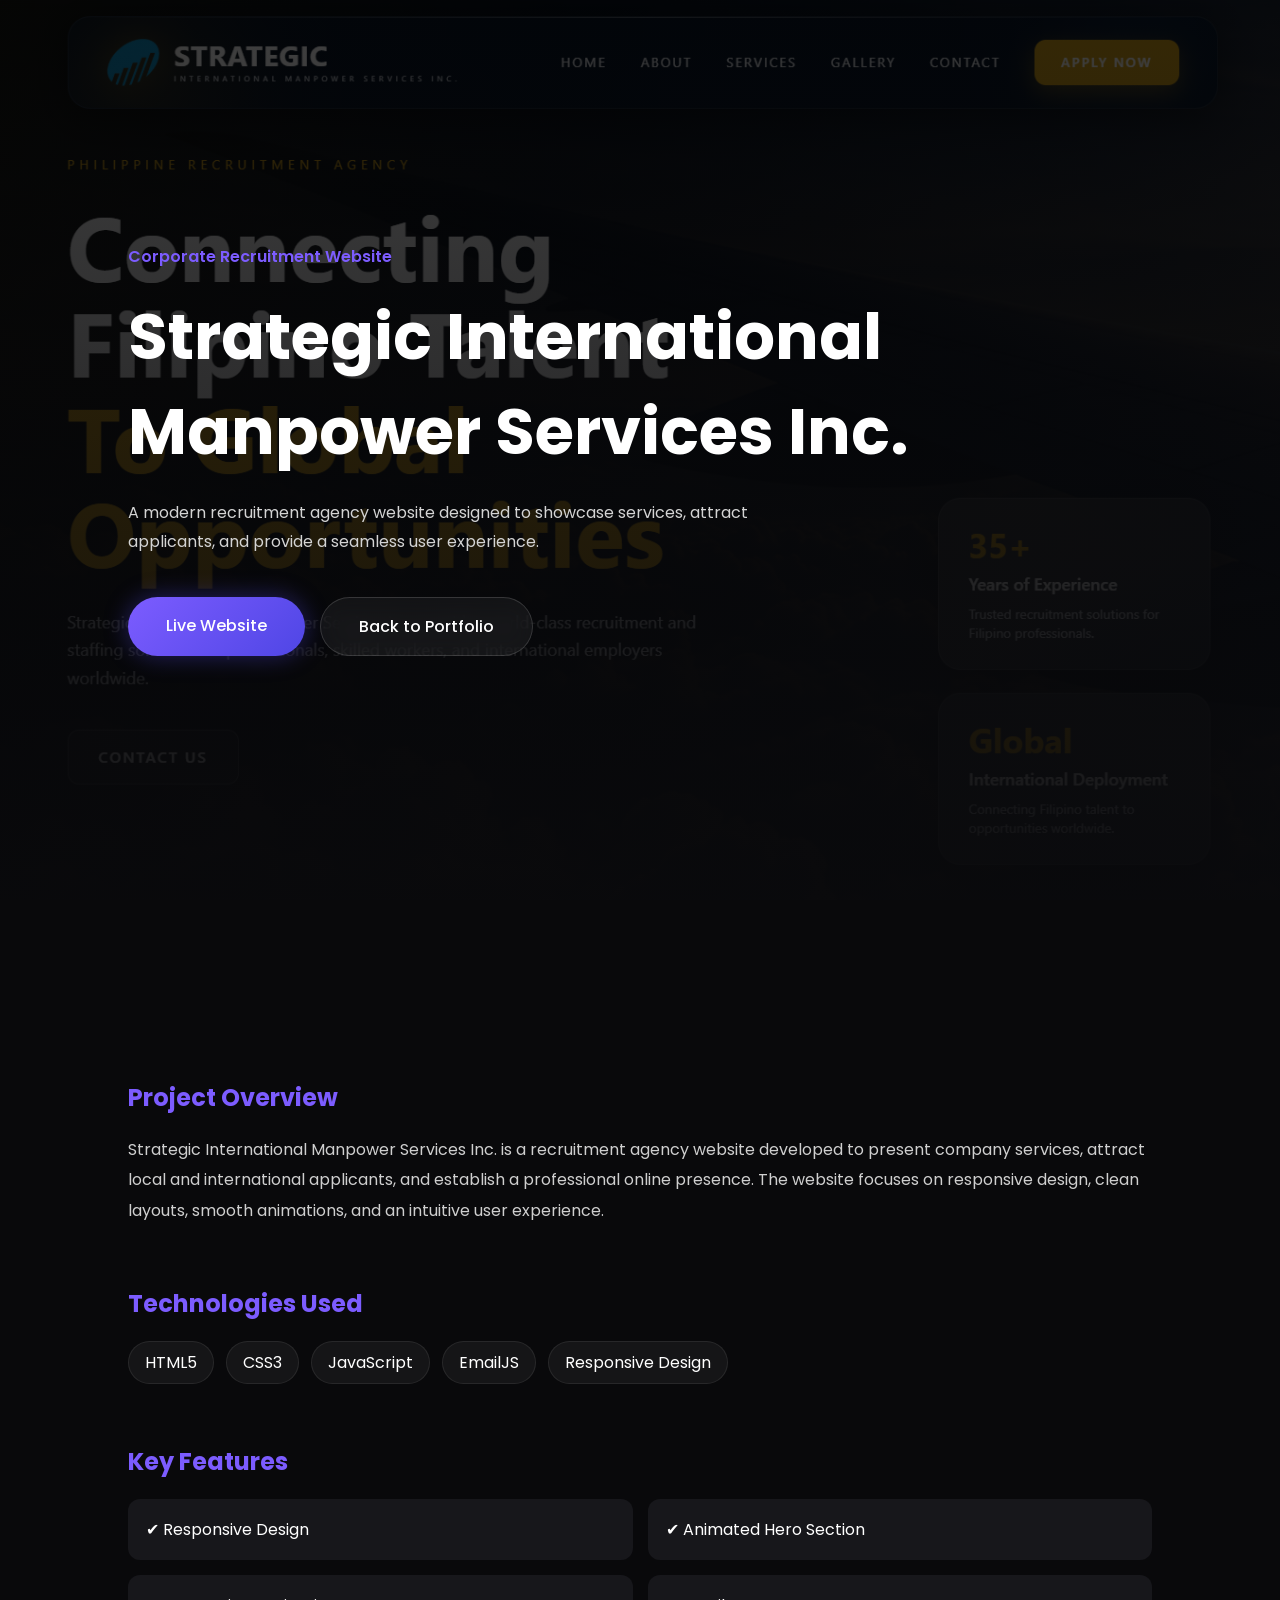
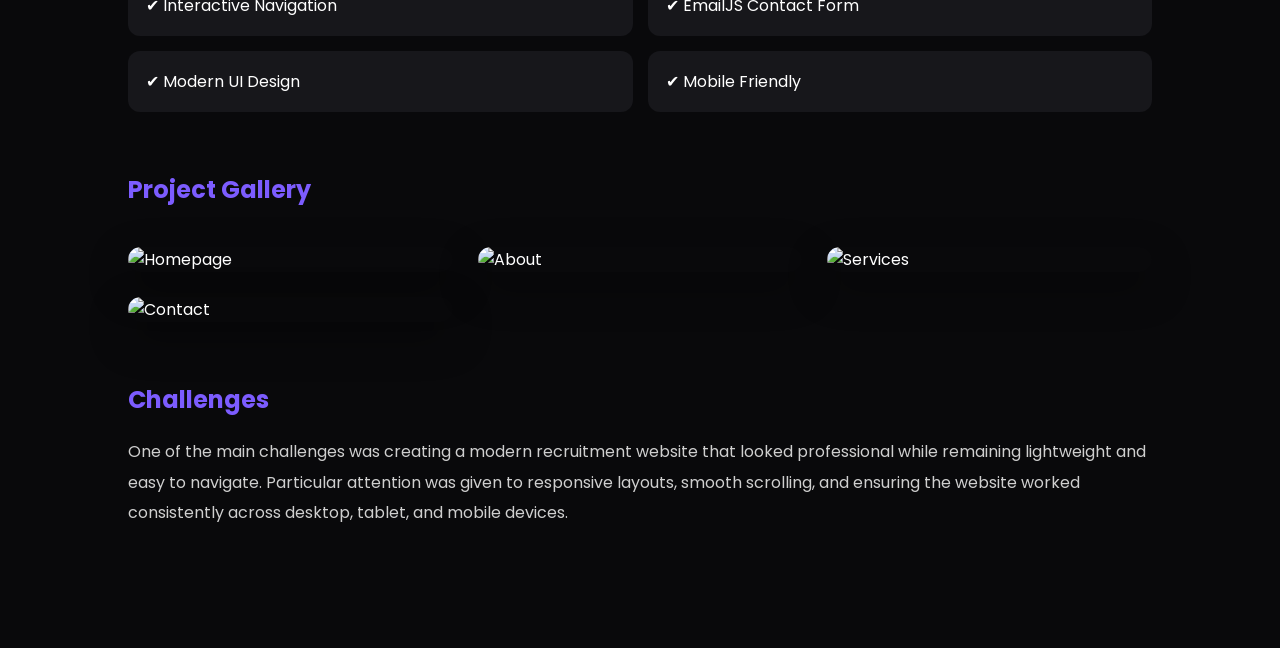
==== project-strategic.html @ c004525e "Updated project section" ====
<!DOCTYPE html>
<html lang="en">

<head>

    <meta charset="UTF-8">
    <meta name="viewport" content="width=device-width, initial-scale=1.0">

    <title>Strategic International Manpower | Charles Winluv Garcia</title>

    <link rel="stylesheet" href="css/style.css">

    <link rel="preconnect" href="https://fonts.googleapis.com">

    <link rel="preconnect" href="https://fonts.gstatic.com" crossorigin>

    <link href="https://fonts.googleapis.com/css2?family=Poppins:wght@300;400;500;600;700;800&display=swap" rel="stylesheet">

</head>

<body>

<section class="project-hero">

    <img src="assets/images/project1.png" alt="Strategic Website">

    <div class="overlay">

        <span class="project-tag">
            Corporate Recruitment Website
        </span>

        <h1>
            Strategic International Manpower Services Inc.
        </h1>

        <p>
            A modern recruitment agency website designed to showcase services,
            attract applicants, and provide a seamless user experience.
        </p>

        <div class="project-buttons">

            <a href="https://strategicinc.vercel.app/"
               target="_blank"
               class="btn primary">
                Live Website
            </a>

            <a href="index.html#projects"
               class="btn secondary">
                Back to Portfolio
            </a>

        </div>

    </div>

</section>

<section class="project-details">

    <div class="container">

        <h2>Project Overview</h2>

        <p>

            Strategic International Manpower Services Inc. is a recruitment
            agency website developed to present company services,
            attract local and international applicants,
            and establish a professional online presence.

            The website focuses on responsive design,
            clean layouts,
            smooth animations,
            and an intuitive user experience.

        </p>

        <h2>Technologies Used</h2>

        <div class="tech-stack">

            <span>HTML5</span>

            <span>CSS3</span>

            <span>JavaScript</span>

            <span>EmailJS</span>

            <span>Responsive Design</span>

        </div>

        <h2>Key Features</h2>

        <ul class="feature-list">

            <li>✔ Responsive Design</li>

            <li>✔ Animated Hero Section</li>

            <li>✔ Interactive Navigation</li>

            <li>✔ EmailJS Contact Form</li>

            <li>✔ Modern UI Design</li>

            <li>✔ Mobile Friendly</li>

        </ul>

        <!-- ================= PROJECT GALLERY ================= -->

<h2>Project Gallery</h2>

<div class="gallery">

    <img src="assets/images/projects/strategic/homepage.png" alt="Homepage">

    <img src="assets/images/projects/strategic/about.png" alt="About">

    <img src="assets/images/projects/strategic/services.png" alt="Services">

    <img src="assets/images/projects/strategic/contact.png" alt="Contact">

</div>

        <h2>Challenges</h2>

        <p>

            One of the main challenges was creating a modern recruitment
            website that looked professional while remaining lightweight
            and easy to navigate.

            Particular attention was given to responsive layouts,
            smooth scrolling,
            and ensuring the website worked consistently across
            desktop, tablet, and mobile devices.

        </p>

    </div>

</section>

</body>

</html>
---- css/style.css ----
html{
    scroll-behavior:smooth;
}

*{
    margin:0;
    padding:0;
    box-sizing:border-box;
}

body{
    font-family:"Poppins",sans-serif;
    background:#09090B;
    color:#fff;
    overflow-x:hidden;
}

.navbar{
    position:fixed;
    top:0;
    left:0;
    width:100%;

    display:flex;
    justify-content:space-between;
    align-items:center;

    padding:25px 10%;

    background:rgba(9,9,11,.35);
    backdrop-filter:blur(18px);

    transition:
        padding .35s ease,
        background .35s ease,
        box-shadow .35s ease;

    z-index:1000;
}

.navbar.scrolled{

    padding:18px 10%;

    background:rgba(9,9,11,.75);

    box-shadow:0 10px 30px rgba(0,0,0,.35);

}

nav a.active{

    color:#7c5cff;

}

nav a.active::after{

    width:100%;

}

.logo{

    font-size:28px;

    font-weight:700;

    cursor:pointer;

    transition:.35s;

}

.logo:hover{

    color:#7c5cff;

    transform:scale(1.08);

    text-shadow:0 0 20px rgba(124,92,255,.7);

}

nav{

    display:flex;

    gap:40px;

}

nav a{
    color:#fff;
    text-decoration:none;
    position:relative;
    transition:.3s;
    font-weight:500;
}

nav a::after{
    content:"";
    position:absolute;
    left:0;
    bottom:-6px;
    width:0;
    height:2px;
    background:#7c5cff;
    transition:.3s;
}

nav a:hover{
    color:#7c5cff;
}

nav a:hover::after{
    width:100%;
}

.hero{
    min-height:100vh;
    display:flex;
    align-items:center;
    justify-content:space-between;
    gap:80px;
    padding:120px 10%;
}

.hero-left{
    flex:1;
}

.hero-right{
    flex:1;
    display:flex;
    justify-content:center;
    align-items:center;
}

.hero-image{
    display:flex;
    justify-content:center;
    align-items:center;
}

.hero-image img{
    width:100%;
    max-width:500px;
    height:auto;

    transition:
        transform .5s ease,
        opacity .5s ease,
        filter .5s ease;

    filter:
        drop-shadow(0 15px 40px rgba(0,0,0,.45))
        drop-shadow(0 0 30px rgba(124,92,255,.25));
}

.hero-image img:hover{

    transform:
        translateY(-8px)
        scale(1.03);

    opacity:.92;

    filter:
        brightness(1.08)
        drop-shadow(0 25px 60px rgba(124,92,255,.45));

}

.description{

    max-width:620px;

    margin-top:25px;

    color:#A1A1AA;

    line-height:1.9;

    font-size:18px;

}

.buttons{

    margin-top:45px;

    display:flex;

    gap:20px;

}

.btn{
    padding:16px 38px;
    border-radius:999px;
    text-decoration:none;
    font-weight:500;
    transition:.35s;
}

.primary{
    background:linear-gradient(135deg,#7c5cff,#4F46E5);
    color:#fff;
    box-shadow:0 0 25px rgba(79,70,229,.4);
}

.primary:hover{
    transform:translateY(-6px);
    box-shadow:0 15px 40px rgba(79,70,229,.45);
}

.secondary{
    border:1px solid rgba(255,255,255,.15);
    background:rgba(255,255,255,.05);
    backdrop-filter:blur(12px);
    color:#fff;
}

.secondary:hover{
    background:#4F46E5;
    border-color:#4F46E5;
}

@keyframes float{

    0%{

        transform:translateY(0px);

    }

    50%{

        transform:translateY(-20px);

    }

    100%{

        transform:translateY(0px);

    }

}

.background{
    position:fixed;
    inset:0;
    overflow:hidden;
    z-index:-1;
}

.blur{
    position:absolute;
    border-radius:50%;
    filter:blur(140px);
    opacity:.35;
}

.blur1{
    width:600px;
    height:600px;
    background:#6d5dfc;
    top:-200px;
    right:-100px;
    animation:move1 18s ease-in-out infinite alternate;
}

.blur2{
    width:450px;
    height:450px;
    background:#00bfff;
    bottom:-150px;
    left:-100px;
    animation:move2 15s ease-in-out infinite alternate;
}

.blur3{
    width:300px;
    height:300px;
    background:#9333ea;
    top:45%;
    left:40%;
    animation:move3 12s ease-in-out infinite alternate;
}

.hello{
    color:#7c5cff;
    font-size:20px;
    margin-bottom:15px;
}

.hero h1{
    font-size:78px;
    line-height:1;
    font-weight:700;
}

.hero h1 span{
    display:block;
}

.hero h2{
    margin-top:25px;
    color:#38bdf8;
    font-size:34px;
    font-weight:600;
}

@keyframes move1{
    from{
        transform:translate(0,0);
    }
    to{
        transform:translate(-120px,120px);
    }
}

@keyframes move2{
    from{
        transform:translate(0,0);
    }
    to{
        transform:translate(150px,-120px);
    }
}

@keyframes move3{
    from{
        transform:translate(0,0);
    }
    to{
        transform:translate(-80px,80px);
    }
}

.status{
    display:inline-flex;
    align-items:center;
    gap:10px;

    padding:10px 18px;

    margin-bottom:25px;

    border-radius:50px;

    background:rgba(255,255,255,.05);

    border:1px solid rgba(255,255,255,.08);

    font-size:14px;

    color:#d4d4d8;
}

.dot{
    width:10px;
    height:10px;

    border-radius:50%;

    background:#22c55e;

    box-shadow:0 0 15px #22c55e;

    animation:pulse 2s infinite;
}

@keyframes pulse{

    0%{
        transform:scale(1);
        opacity:1;
    }

    50%{
        transform:scale(1.4);
        opacity:.5;
    }

    100%{
        transform:scale(1);
        opacity:1;
    }

}

.socials{

    display:flex;

    gap:18px;

    margin-top:40px;

}

.socials a{

    width:52px;

    height:52px;

    display:flex;

    justify-content:center;

    align-items:center;

    border-radius:50%;

    background:rgba(255,255,255,.05);

    border:1px solid rgba(255,255,255,.08);

    color:white;

    text-decoration:none;

    transition:.35s;

    font-size:20px;

}

.socials a:hover{

    background:#7c5cff;

    transform:translateY(-6px);

    box-shadow:0 10px 30px rgba(124,92,255,.45);

}

/* Copy Email Button */

.copy-email{

    width:52px;
    height:52px;

    border:none;
    outline:none;

    cursor:pointer;

    display:flex;
    justify-content:center;
    align-items:center;

    border-radius:50%;

    background:rgba(255,255,255,.05);

    border:1px solid rgba(255,255,255,.08);

    color:#fff;

    font-size:20px;

    transition:.35s;
}

.copy-email:hover{

    background:#7c5cff;

    transform:translateY(-6px);

    box-shadow:0 10px 30px rgba(124,92,255,.45);

}

.copy-message{

    margin-top:18px;

    color:#22c55e;

    font-size:15px;

    opacity:0;

    transition:.3s;

}

.copy-message.show{

    opacity:1;

}

/* ================= ABOUT ================= */

.about{

    padding:120px 10%;

}

.section-title{

    text-align:center;

    margin-bottom:70px;

}

.section-title span{

    color:#7c5cff;

    font-weight:600;

    letter-spacing:2px;

    text-transform:uppercase;

    font-size:14px;

}

.section-title h2{

    font-size:48px;

    margin-top:12px;

}

.about-container{

    display:grid;

    grid-template-columns:1.4fr 1fr;

    gap:70px;

    align-items:center;

}

.about-left h3{

    font-size:34px;

    margin-bottom:25px;

}

.about-left p{

    color:#A1A1AA;

    line-height:1.9;

    margin-bottom:22px;

    font-size:17px;

}

.about-right{

    display:grid;

    gap:20px;

}

.info-card{

    padding:25px;

    border-radius:18px;

    background:rgba(255,255,255,.05);

    border:1px solid rgba(255,255,255,.08);

    backdrop-filter:blur(10px);

    transition:.35s;

}

.info-card:hover{

    transform:translateY(-8px);

    border-color:#7c5cff;

    box-shadow:0 15px 35px rgba(124,92,255,.20);

}

.info-card h4{

    color:#7c5cff;

    margin-bottom:10px;

}

.info-card p{

    color:#d4d4d8;

}

/* ================= SKILLS ================= */

.skills{

    padding:120px 10%;

}

.skills-grid{

    display:grid;

    grid-template-columns:repeat(auto-fit,minmax(300px,1fr));

    gap:30px;

}

.skill-card{

    padding:35px;

    border-radius:20px;

    background:rgba(255,255,255,.05);

    border:1px solid rgba(255,255,255,.08);

    backdrop-filter:blur(12px);

    transition:.35s;

}

.skill-card:hover{

    transform:translateY(-12px);

    border-color:#7c5cff;

    box-shadow:0 15px 40px rgba(124,92,255,.25);

}

.skill-card i{

    font-size:42px;

    color:#7c5cff;

    margin-bottom:20px;

}

.skill-card h3{

    margin-bottom:18px;

    font-size:24px;

}

.skill-card p{

    color:#A1A1AA;

    line-height:1.8;

}

/* ================= PROJECTS ================= */

.projects{

    padding:120px 10%;

}

.projects-container{

    display:flex;
    flex-direction:column;
    gap:80px;

}

.project-card{

    display:grid;
    grid-template-columns:1fr 1fr;
    gap:60px;
    align-items:center;

}

.project-card.reverse{

    direction:rtl;

}

.project-card.reverse .project-content{

    direction:ltr;

}

.project-image{

    overflow:hidden;

    border-radius:20px;

}

.project-image img{

    width:100%;
    display:block;

    transition:.5s;

}

.project-image:hover img{

    transform:scale(1.06);

}

.project-content h3{

    font-size:36px;

    margin:20px 0;

}

.project-content p{

    color:#A1A1AA;

    line-height:1.8;

    margin-bottom:25px;

}

.project-tag{

    color:#7c5cff;

    font-weight:600;

}

.tech-stack{

    display:flex;

    flex-wrap:wrap;

    gap:12px;

    margin-bottom:30px;

}

.tech-stack span{

    padding:8px 16px;

    border-radius:50px;

    background:rgba(255,255,255,.05);

    border:1px solid rgba(255,255,255,.08);

}

.project-buttons{

    display:flex;

    gap:18px;

}

/* ================= CONTACT ================= */

.contact{

    padding:120px 10%;

}

.contact-container{

    display:grid;

    grid-template-columns:1fr 1fr;

    gap:70px;

}

.contact-info h3{

    font-size:34px;

    margin-bottom:25px;

}

.contact-info p{

    color:#A1A1AA;

    line-height:1.9;

}

.contact-item{

    display:flex;

    gap:20px;

    margin-top:35px;

    align-items:center;

}

.contact-item i{

    width:60px;

    height:60px;

    display:flex;

    justify-content:center;

    align-items:center;

    border-radius:50%;

    background:#7c5cff;

    font-size:22px;

}

.contact-form{

    display:flex;

    flex-direction:column;

    gap:20px;

}

.contact-form input,
.contact-form textarea{

    padding:18px;

    border:none;

    outline:none;

    border-radius:15px;

    background:rgba(255,255,255,.05);

    color:#fff;

    border:1px solid rgba(255,255,255,.08);

    font-family:"Poppins",sans-serif;

}

.contact-form textarea{

    resize:none;

}

.contact-form input:focus,
.contact-form textarea:focus{

    border-color:#7c5cff;

}

.project-status{
    position:absolute;
    top:20px;
    right:20px;
    background:#22c55e;
    color:#fff;
    padding:8px 16px;
    border-radius:999px;
    font-size:13px;
    font-weight:600;
    box-shadow:0 10px 25px rgba(34,197,94,.35);
}

.project-image{
    position:relative;
    overflow:hidden;
    border-radius:20px;
}

.project-image img{
    transition:.6s;
}

.project-card:hover .project-image img{
    transform:scale(1.08);
}

.project-info{
    display:flex;
    gap:40px;
    margin:25px 0;
}

.project-info strong{
    display:block;
    color:#7c5cff;
    margin-bottom:6px;
}

.project-info p{
    color:#bcbcbc;
}

.project-buttons{
    display:flex;
    gap:15px;
    flex-wrap:wrap;
}

/* ==========================
   PROJECT DETAILS PAGE
========================== */

.project-hero{

    position:relative;

    height:100vh;

    overflow:hidden;

}

.project-hero img{

    width:100%;

    height:100%;

    object-fit:cover;

}

.overlay{

    position:absolute;

    inset:0;

    background:linear-gradient(
        rgba(0,0,0,.75),
        rgba(9,9,11,.95)
    );

    display:flex;

    flex-direction:column;

    justify-content:center;

    padding:0 10%;

}

.overlay h1{

    font-size:64px;

    margin:20px 0;

}

.overlay p{

    max-width:700px;

    color:#d4d4d4;

    line-height:1.8;

    margin-bottom:40px;

}

.project-details{

    padding:120px 10%;

}

.project-details h2{

    margin-top:60px;

    margin-bottom:20px;

    color:#7c5cff;

}

.project-details p{

    color:#cfcfcf;

    line-height:1.9;

}

.feature-list{

    margin-top:20px;

    display:grid;

    grid-template-columns:repeat(2,1fr);

    gap:15px;

    list-style:none;

}

.feature-list li{

    background:#17171b;

    padding:18px;

    border-radius:12px;

    transition:.3s;

}

.feature-list li:hover{

    transform:translateY(-5px);

    background:#22222a;

}

/* =======================
   PROJECT GALLERY
======================= */

.gallery{

    display:grid;

    grid-template-columns:repeat(auto-fit,minmax(320px,1fr));

    gap:25px;

    margin-top:40px;

}

.gallery img{

    width:100%;

    border-radius:20px;

    cursor:pointer;

    transition:.4s;

    box-shadow:0 15px 40px rgba(0,0,0,.35);

}

.gallery img:hover{

    transform:translateY(-10px) scale(1.03);

}
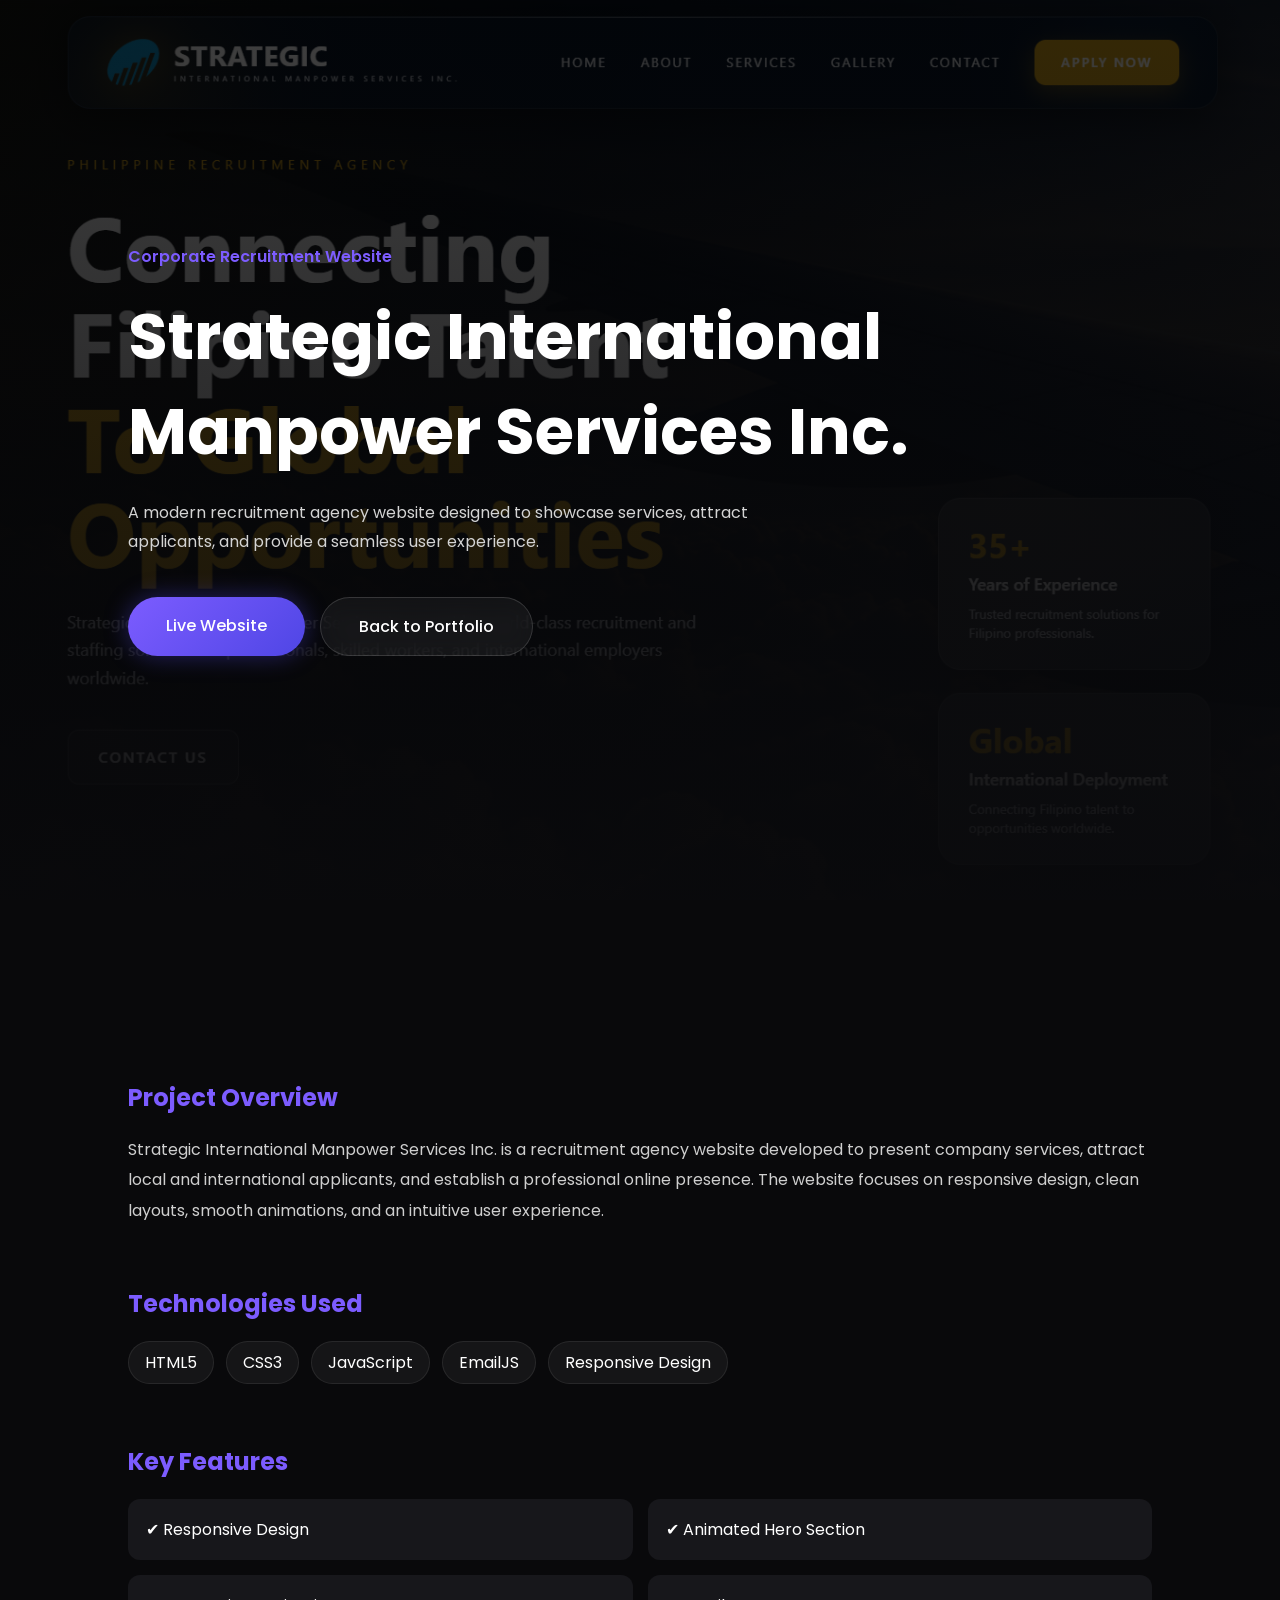
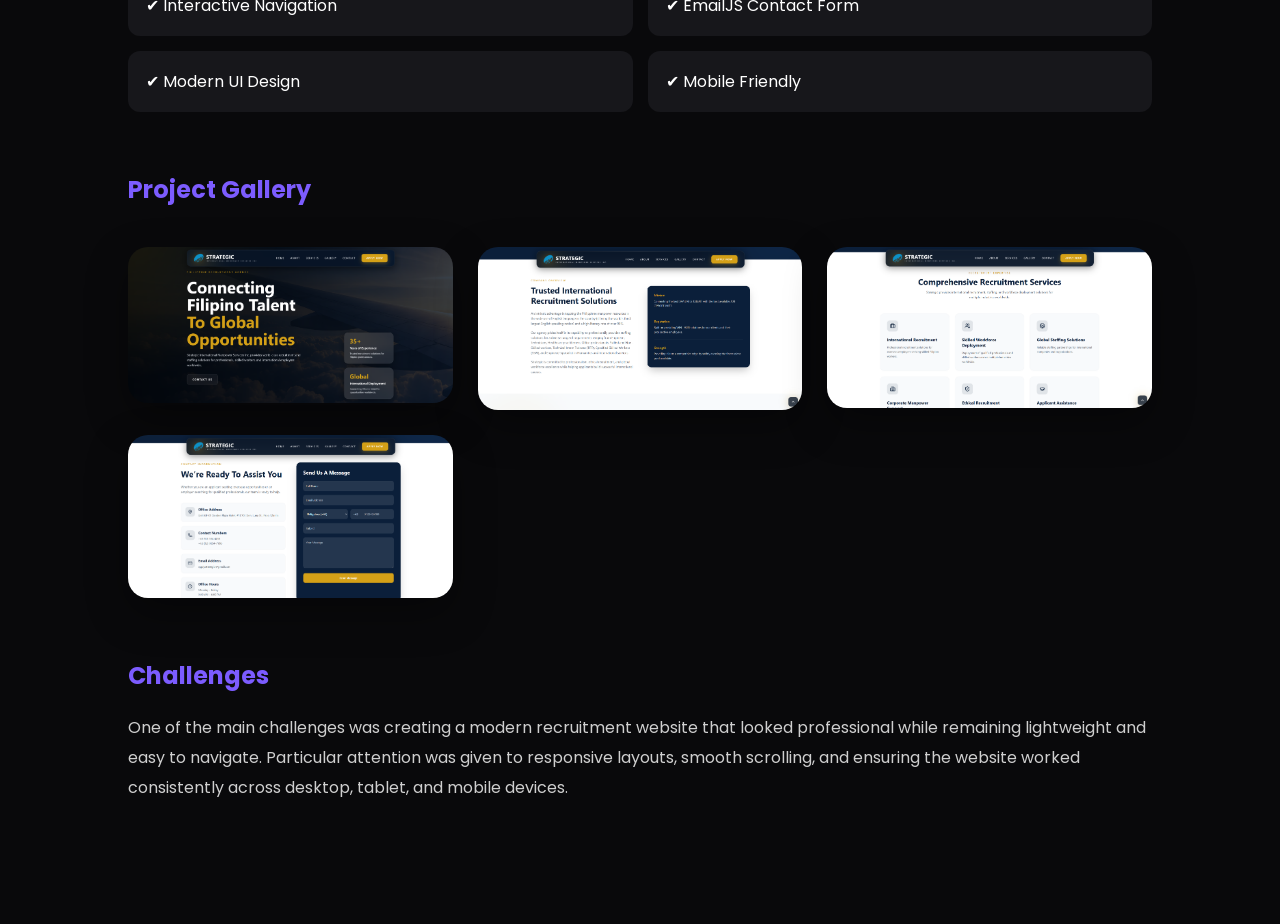
==== commit ef442f73: "Updated projects" ====
--- a/project-strategic.html
+++ b/project-strategic.html
@@ -112,7 +112,7 @@
 
         </ul>
 
-        <!-- ================= PROJECT GALLERY ================= -->
+<!-- ================= PROJECT GALLERY ================= -->
 
 <h2>Project Gallery</h2>
 
--- a/css/style.css
+++ b/css/style.css
@@ -1121,4 +1121,34 @@
 
     transform:translateY(-10px) scale(1.03);
 
+}
+
+/* ==========================
+   LIGHTBOX
+========================== */
+
+.lightbox{
+    position:fixed;
+    inset:0;
+    background:rgba(0,0,0,.9);
+    display:none;
+    justify-content:center;
+    align-items:center;
+    z-index:9999;
+}
+
+.lightbox img{
+    max-width:90%;
+    max-height:90%;
+    border-radius:12px;
+    box-shadow:0 20px 60px rgba(0,0,0,.5);
+}
+
+#close{
+    position:absolute;
+    top:25px;
+    right:40px;
+    color:#fff;
+    font-size:40px;
+    cursor:pointer;
 }
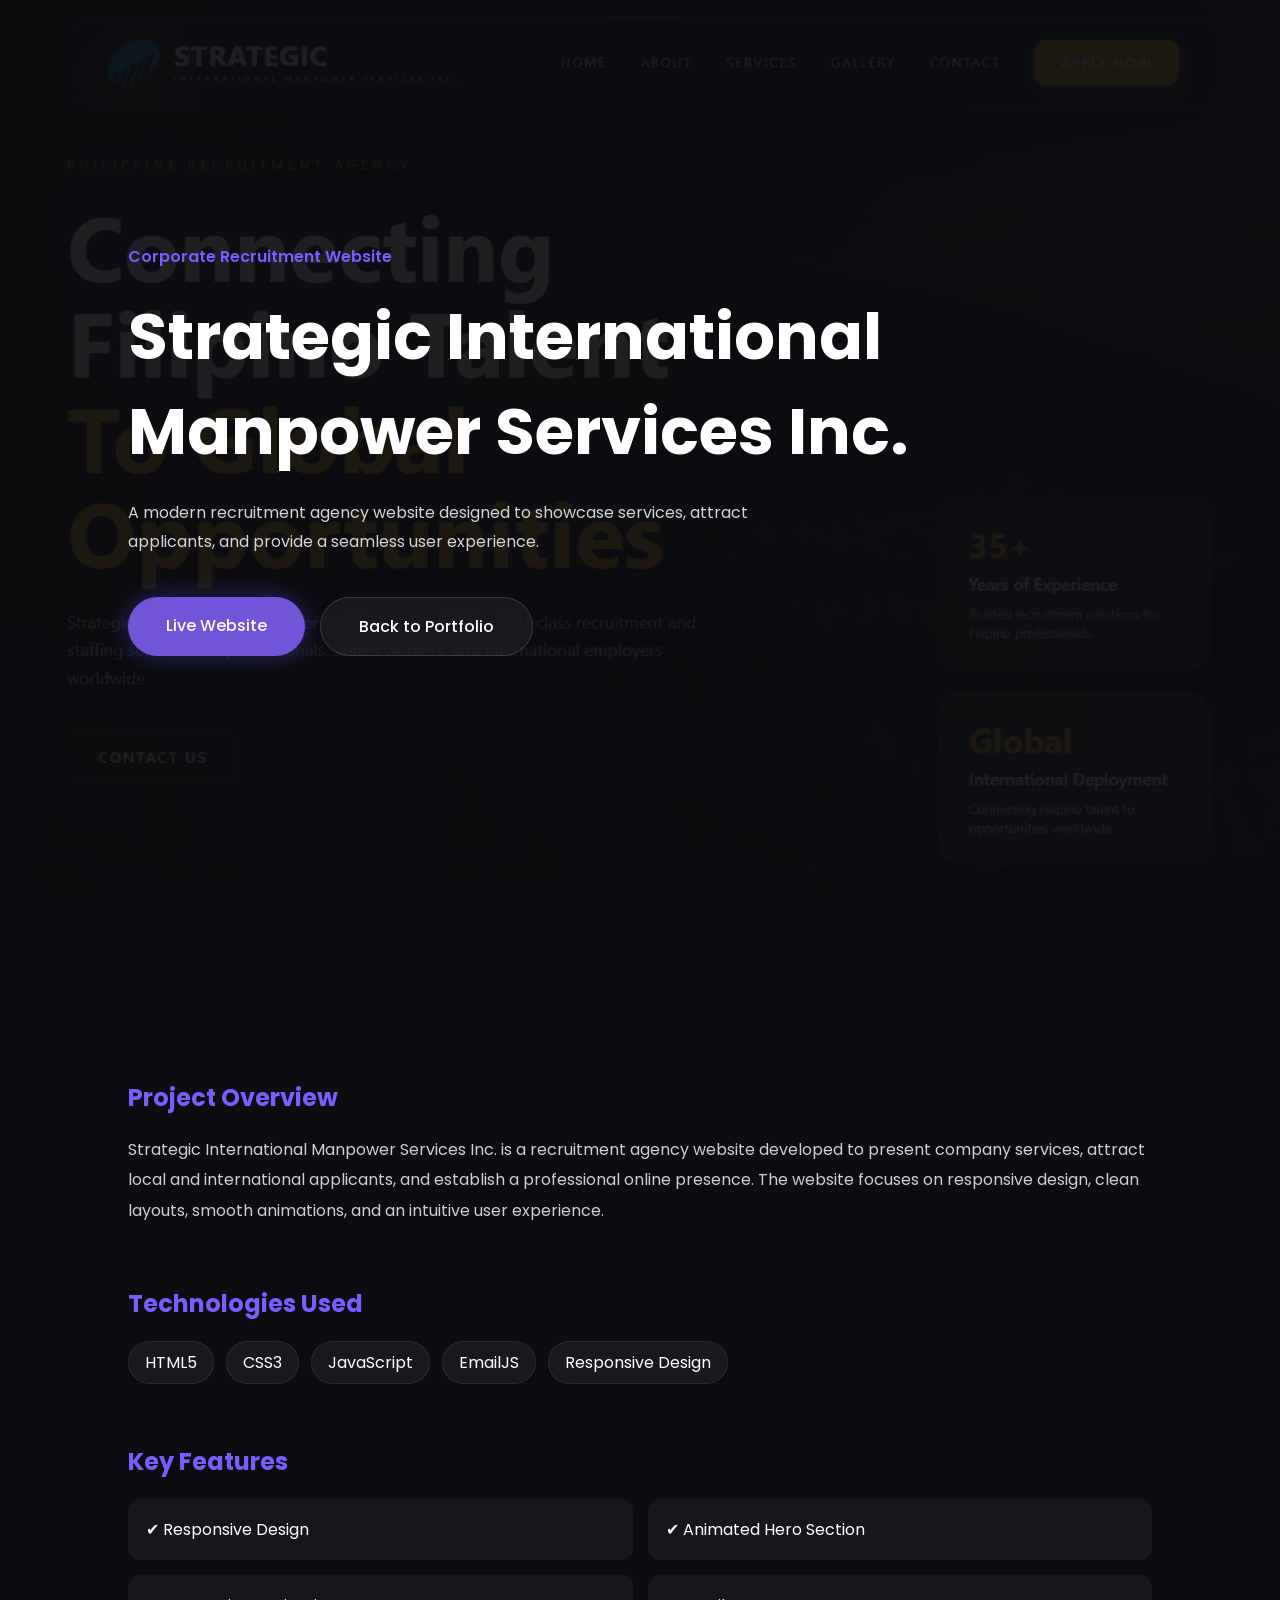
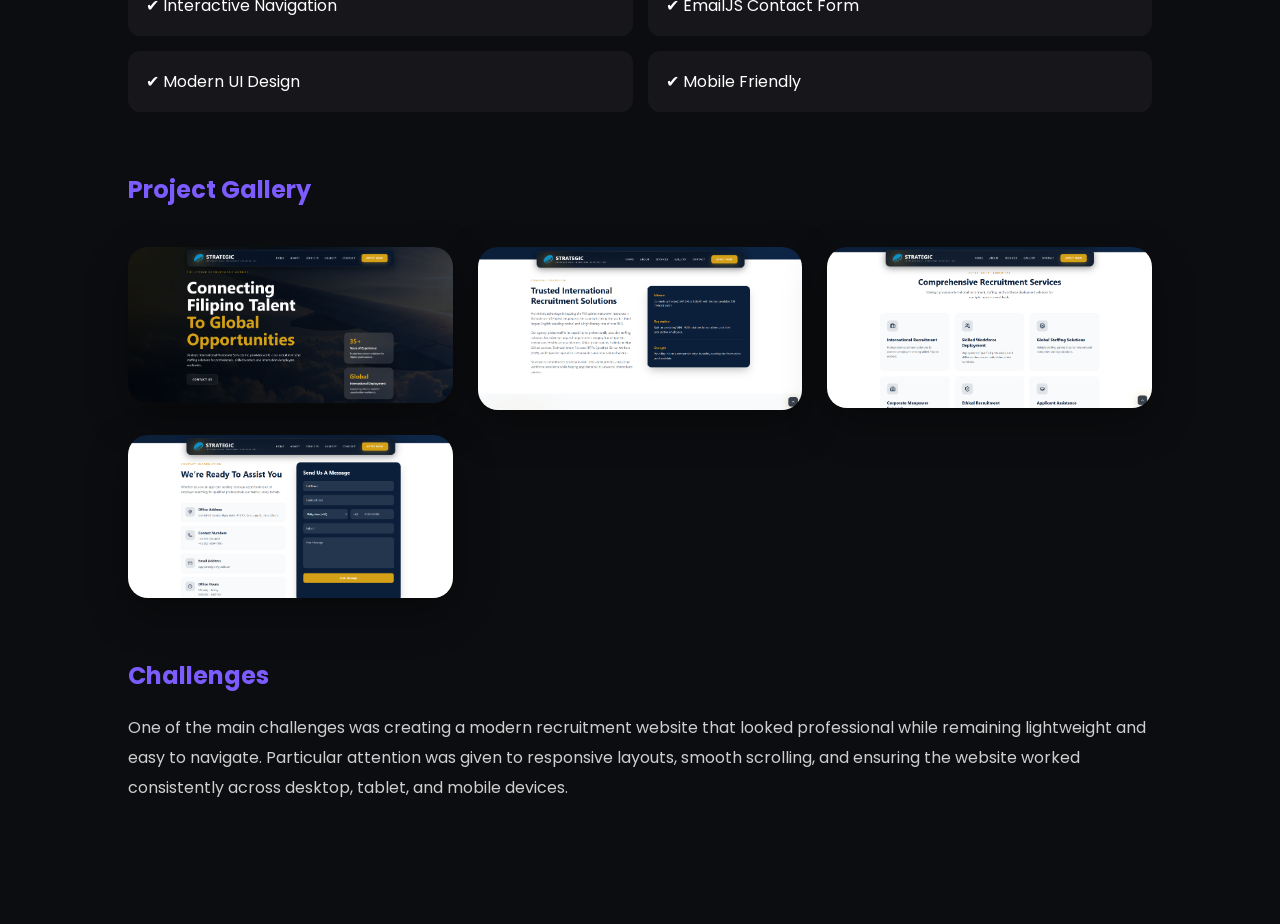
==== commit ab9432ec: "Upgrade portfolio projects and remove gradient backgrounds" ====
--- a/project-strategic.html
+++ b/project-strategic.html
@@ -42,7 +42,7 @@
         <div class="project-buttons">
 
             <a href="https://strategicinc.vercel.app/"
-               target="_blank"
+               target="_blank" rel="noopener noreferrer"
                class="btn primary">
                 Live Website
             </a>
--- a/css/style.css
+++ b/css/style.css
@@ -205,7 +205,7 @@
 }
 
 .primary{
-    background:linear-gradient(135deg,#7c5cff,#4F46E5);
+    background:#17171b;
     color:#fff;
     box-shadow:0 0 25px rgba(79,70,229,.4);
 }
@@ -994,10 +994,7 @@
 
     inset:0;
 
-    background:linear-gradient(
-        rgba(0,0,0,.75),
-        rgba(9,9,11,.95)
-    );
+    background:#17171b;
 
     display:flex;
 
@@ -1151,4 +1148,1223 @@
     color:#fff;
     font-size:40px;
     cursor:pointer;
-}+}
+
+/* ==========================
+   HIRE ME NAV BUTTON
+========================== */
+
+.hire-nav{
+    padding:10px 20px;
+    border-radius:999px;
+    background:#17171b;
+    color:#fff !important;
+    box-shadow:0 0 20px rgba(124,92,255,.35);
+    transition:.35s ease;
+}
+
+.hire-nav:hover{
+    transform:translateY(-3px);
+    box-shadow:0 10px 30px rgba(124,92,255,.45);
+    color:#fff !important;
+}
+
+.hire-nav i{
+    margin-right:8px;
+}
+
+/* ===============================
+   HIRE HERO
+================================ */
+
+.hire-hero{
+
+    min-height:100vh;
+
+    display:flex;
+
+    align-items:center;
+
+    justify-content:center;
+
+    padding:140px 10% 100px;
+
+}
+
+.hire-container{
+
+    max-width:900px;
+
+    text-align:center;
+
+}
+
+.hire-badge{
+
+    display:inline-flex;
+
+    align-items:center;
+
+    gap:10px;
+
+    padding:10px 22px;
+
+    border-radius:999px;
+
+    background:rgba(124,92,255,.15);
+
+    border:1px solid rgba(124,92,255,.3);
+
+    color:#7c5cff;
+
+    margin-bottom:30px;
+
+    font-weight:600;
+
+}
+
+.hire-badge i{
+
+    font-size:10px;
+
+    color:#22c55e;
+
+}
+
+.hire-hero h1{
+
+    font-size:68px;
+
+    line-height:1.1;
+
+    margin-bottom:25px;
+
+}
+
+.hire-hero h1 span{
+
+    display:block;
+
+    background:#17171b;
+
+    background-clip:text;
+    -webkit-background-clip:text;
+
+    color:transparent;
+    -webkit-text-fill-color:transparent;
+
+}
+
+.hire-hero p{
+
+    color:#A1A1AA;
+
+    font-size:20px;
+
+    line-height:1.9;
+
+    max-width:760px;
+
+    margin:auto;
+
+}
+
+.hire-buttons{
+
+    margin-top:50px;
+
+    display:flex;
+
+    justify-content:center;
+
+    gap:20px;
+
+    flex-wrap:wrap;
+
+}
+
+/* ==========================
+   SERVICES
+========================== */
+
+.services{
+
+    padding:120px 10%;
+
+}
+
+.services-grid{
+
+    display:grid;
+
+    grid-template-columns:repeat(auto-fit,minmax(280px,1fr));
+
+    gap:30px;
+
+    margin-top:60px;
+
+}
+
+.service-card{
+
+    background:rgba(255,255,255,.05);
+
+    border:1px solid rgba(255,255,255,.08);
+
+    border-radius:24px;
+
+    padding:35px;
+
+    transition:.35s;
+
+    backdrop-filter:blur(20px);
+
+}
+
+.service-card:hover{
+
+    transform:translateY(-10px);
+
+    border-color:#7c5cff;
+
+    box-shadow:0 20px 50px rgba(124,92,255,.25);
+
+}
+
+.service-icon{
+
+    width:70px;
+
+    height:70px;
+
+    display:flex;
+
+    align-items:center;
+
+    justify-content:center;
+
+    border-radius:18px;
+
+    background:#17171b;
+
+    color:#fff;
+
+    font-size:28px;
+
+    margin-bottom:25px;
+
+}
+
+.service-card h3{
+
+    margin-bottom:15px;
+
+    font-size:24px;
+
+}
+
+.service-card p{
+
+    color:#a1a1aa;
+
+    line-height:1.8;
+
+    margin-bottom:20px;
+
+}
+
+.service-card ul{
+
+    list-style:none;
+
+    padding:0;
+
+}
+
+.service-card li{
+
+    margin:12px 0;
+
+    color:#ddd;
+
+}
+
+.service-card li::before{
+
+    content:"✓ ";
+
+    color:#7c5cff;
+
+    font-weight:bold;
+
+}
+
+/* ================= WHY HIRE ================= */
+
+.why-hire{
+    padding:120px 10%;
+}
+
+.why-grid{
+    margin-top:60px;
+    display:grid;
+    grid-template-columns:repeat(auto-fit,minmax(300px,1fr));
+    gap:30px;
+}
+
+.why-card{
+    background:rgba(255,255,255,.03);
+    border:1px solid rgba(255,255,255,.08);
+    border-radius:22px;
+    padding:40px 30px;
+    transition:.4s;
+    backdrop-filter:blur(12px);
+}
+
+.why-card:hover{
+    transform:translateY(-10px);
+    border-color:#7c5cff;
+    box-shadow:0 25px 60px rgba(124,92,255,.25);
+}
+
+.why-card i{
+    font-size:38px;
+    color:#7c5cff;
+    margin-bottom:20px;
+}
+
+.why-card h3{
+    font-size:24px;
+    margin-bottom:15px;
+}
+
+.why-card p{
+    color:#a8a8a8;
+    line-height:1.8;
+}
+
+/* ===============================
+   PROCESS
+================================ */
+
+.process{
+
+    padding:120px 10%;
+
+}
+
+.process-timeline{
+
+    margin-top:70px;
+
+    display:flex;
+
+    flex-direction:column;
+
+    gap:35px;
+
+}
+
+.process-card{
+
+    display:flex;
+
+    align-items:flex-start;
+
+    gap:30px;
+
+    padding:35px;
+
+    background:rgba(255,255,255,.04);
+
+    border:1px solid rgba(255,255,255,.08);
+
+    border-radius:25px;
+
+    transition:.35s;
+
+}
+
+.process-card:hover{
+
+    transform:translateX(10px);
+
+    border-color:#7c5cff;
+
+    box-shadow:0 20px 40px rgba(124,92,255,.20);
+
+}
+
+.process-number{
+
+    min-width:75px;
+
+    height:75px;
+
+    border-radius:50%;
+
+    background:#17171b;
+
+    color:#fff;
+
+    display:flex;
+
+    justify-content:center;
+
+    align-items:center;
+
+    font-size:26px;
+
+    font-weight:700;
+
+}
+
+.process-content h3{
+
+    margin-bottom:15px;
+
+    font-size:24px;
+
+}
+
+.process-content p{
+
+    color:#b5b5b5;
+
+    line-height:1.8;
+
+}
+
+/* ===============================
+   TECHNOLOGIES
+================================ */
+
+.tech-section{
+
+    padding:120px 10%;
+
+}
+
+.tech-grid{
+
+    display:grid;
+
+    grid-template-columns:repeat(auto-fit,minmax(180px,1fr));
+
+    gap:25px;
+
+    margin-top:60px;
+
+}
+
+.tech-item{
+
+    background:rgba(255,255,255,.04);
+
+    border:1px solid rgba(255,255,255,.08);
+
+    border-radius:20px;
+
+    padding:35px 20px;
+
+    text-align:center;
+
+    transition:.35s;
+
+}
+
+.tech-item:hover{
+
+    transform:translateY(-10px);
+
+    border-color:#7c5cff;
+
+    box-shadow:0 20px 50px rgba(124,92,255,.2);
+
+}
+
+.tech-item i{
+
+    font-size:42px;
+
+    color:#7c5cff;
+
+    margin-bottom:18px;
+
+}
+
+.tech-item span{
+
+    display:block;
+
+    font-size:16px;
+
+    font-weight:600;
+
+}
+/* ===============================
+   CALL TO ACTION
+================================ */
+
+.hire-cta{
+
+    padding:140px 10%;
+
+    text-align:center;
+
+}
+
+.hire-cta-content{
+
+    max-width:900px;
+
+    margin:auto;
+
+}
+
+.hire-cta span{
+
+    color:#7c5cff;
+
+    font-weight:700;
+
+    letter-spacing:2px;
+
+}
+
+.hire-cta h2{
+
+    font-size:58px;
+
+    margin:20px 0;
+
+}
+
+.hire-cta p{
+
+    color:#b8b8b8;
+
+    font-size:20px;
+
+    line-height:1.8;
+
+}
+
+.hire-cta-buttons{
+
+    display:flex;
+
+    justify-content:center;
+
+    gap:20px;
+
+    flex-wrap:wrap;
+
+    margin-top:50px;
+
+}
+
+/* ===============================
+   CONTACT BOXES
+================================ */
+
+.hire-contact{
+
+    padding:0 10% 120px;
+
+}
+
+.contact-grid{
+
+    display:grid;
+
+    grid-template-columns:repeat(auto-fit,minmax(280px,1fr));
+
+    gap:30px;
+
+}
+
+.contact-box{
+
+    background:rgba(255,255,255,.04);
+
+    border:1px solid rgba(255,255,255,.08);
+
+    border-radius:24px;
+
+    padding:40px;
+
+    text-align:center;
+
+    transition:.35s;
+
+}
+
+.contact-box:hover{
+
+    transform:translateY(-10px);
+
+    border-color:#7c5cff;
+
+    box-shadow:0 20px 50px rgba(124,92,255,.25);
+
+}
+
+.contact-box i{
+
+    font-size:40px;
+
+    color:#7c5cff;
+
+    margin-bottom:20px;
+
+}
+
+.contact-box h3{
+
+    margin-bottom:10px;
+
+}
+
+.contact-box p{
+
+    color:#b5b5b5;
+
+}
+
+/* ==========================
+   HIRE ME NAV BUTTON
+========================== */
+
+.hire-nav{
+    padding:10px 20px;
+    border-radius:999px;
+    background:#17171b;
+    color:#fff !important;
+    box-shadow:0 0 20px rgba(124,92,255,.35);
+    transition:.35s ease;
+}
+
+.hire-nav:hover{
+    transform:translateY(-3px);
+    box-shadow:0 10px 30px rgba(124,92,255,.45);
+    color:#fff !important;
+}
+
+.hire-nav::after{
+    display:none;
+}
+
+.hire-nav i{
+    margin-right:8px;
+}
+
+/* ===============================
+   HIRE HERO
+================================ */
+
+.hire-hero{
+    min-height:100vh;
+    display:flex;
+    align-items:center;
+    justify-content:center;
+    padding:140px 10% 100px;
+}
+
+.hire-container{
+    max-width:900px;
+    text-align:center;
+}
+
+.hire-badge{
+    display:inline-flex;
+    align-items:center;
+    gap:10px;
+    padding:10px 22px;
+    border-radius:999px;
+    background:rgba(124,92,255,.15);
+    border:1px solid rgba(124,92,255,.3);
+    color:#7c5cff;
+    margin-bottom:30px;
+    font-weight:600;
+}
+
+.hire-badge i{
+    font-size:10px;
+    color:#22c55e;
+}
+
+.hire-hero h1{
+    font-size:68px;
+    line-height:1.1;
+    margin-bottom:25px;
+}
+
+.hire-hero h1 span{
+    display:block;
+    background:#17171b;
+    background-clip:text;
+    -webkit-background-clip:text;
+    color:transparent;
+    -webkit-text-fill-color:transparent;
+}
+
+.hire-hero p{
+    color:#A1A1AA;
+    font-size:20px;
+    line-height:1.9;
+    max-width:760px;
+    margin:auto;
+}
+
+.hire-buttons{
+    margin-top:50px;
+    display:flex;
+    justify-content:center;
+    gap:20px;
+    flex-wrap:wrap;
+}
+
+/* ===============================
+   HIRE STATS
+================================ */
+
+.hire-stats{
+    padding:0 10% 120px;
+}
+
+.stats-grid{
+    display:grid;
+    grid-template-columns:repeat(4,1fr);
+    gap:25px;
+    max-width:1200px;
+    margin:auto;
+}
+
+.stat-card{
+    padding:35px 25px;
+    text-align:center;
+
+    background:rgba(255,255,255,.04);
+
+    border:1px solid rgba(255,255,255,.08);
+
+    border-radius:20px;
+
+    backdrop-filter:blur(12px);
+
+    transition:.35s ease;
+}
+
+.stat-card:hover{
+    transform:translateY(-8px);
+
+    border-color:#7c5cff;
+
+    box-shadow:0 20px 45px rgba(124,92,255,.20);
+}
+
+.stat-card h2{
+    font-size:42px;
+
+    margin-bottom:10px;
+
+    background:#17171b;
+
+    background-clip:text;
+    -webkit-background-clip:text;
+
+    color:transparent;
+    -webkit-text-fill-color:transparent;
+}
+
+.stat-card p{
+    color:#A1A1AA;
+
+    font-size:15px;
+
+    line-height:1.6;
+}
+
+/* ==========================
+   SERVICES
+========================== */
+
+.services{
+    padding:120px 10%;
+}
+
+.services-grid{
+    display:grid;
+    grid-template-columns:repeat(auto-fit,minmax(280px,1fr));
+    gap:30px;
+    margin-top:60px;
+}
+
+.service-card{
+    background:rgba(255,255,255,.05);
+    border:1px solid rgba(255,255,255,.08);
+    border-radius:24px;
+    padding:35px;
+    transition:.35s;
+    backdrop-filter:blur(20px);
+}
+
+.service-card:hover{
+    transform:translateY(-10px);
+    border-color:#7c5cff;
+    box-shadow:0 20px 50px rgba(124,92,255,.25);
+}
+
+.service-icon{
+    width:70px;
+    height:70px;
+
+    display:flex;
+    align-items:center;
+    justify-content:center;
+
+    border-radius:18px;
+
+    background:#17171b;
+
+    color:#fff;
+
+    font-size:28px;
+
+    margin-bottom:25px;
+}
+
+.service-card h3{
+    margin-bottom:15px;
+    font-size:24px;
+}
+
+.service-card p{
+    color:#a1a1aa;
+    line-height:1.8;
+    margin-bottom:20px;
+}
+
+.service-card ul{
+    list-style:none;
+    padding:0;
+}
+
+.service-card li{
+    margin:12px 0;
+    color:#ddd;
+}
+
+.service-card li::before{
+    content:"✓ ";
+    color:#7c5cff;
+    font-weight:bold;
+}
+
+/* ================= WHY HIRE ================= */
+
+.why-hire{
+    padding:120px 10%;
+}
+
+.why-grid{
+    margin-top:60px;
+
+    display:grid;
+
+    grid-template-columns:repeat(auto-fit,minmax(300px,1fr));
+
+    gap:30px;
+}
+
+.why-card{
+    background:rgba(255,255,255,.03);
+
+    border:1px solid rgba(255,255,255,.08);
+
+    border-radius:22px;
+
+    padding:40px 30px;
+
+    transition:.4s;
+
+    backdrop-filter:blur(12px);
+}
+
+.why-card:hover{
+    transform:translateY(-10px);
+
+    border-color:#7c5cff;
+
+    box-shadow:0 25px 60px rgba(124,92,255,.25);
+}
+
+.why-card i{
+    font-size:38px;
+
+    color:#7c5cff;
+
+    margin-bottom:20px;
+}
+
+.why-card h3{
+    font-size:24px;
+
+    margin-bottom:15px;
+}
+
+.why-card p{
+    color:#a8a8a8;
+
+    line-height:1.8;
+}
+
+/* ===============================
+   PROCESS
+================================ */
+
+.process{
+    padding:120px 10%;
+}
+
+.process-timeline{
+    margin-top:70px;
+
+    display:flex;
+    flex-direction:column;
+
+    gap:35px;
+}
+
+.process-card{
+    display:flex;
+
+    align-items:flex-start;
+
+    gap:30px;
+
+    padding:35px;
+
+    background:rgba(255,255,255,.04);
+
+    border:1px solid rgba(255,255,255,.08);
+
+    border-radius:25px;
+
+    transition:.35s;
+}
+
+.process-card:hover{
+    transform:translateX(10px);
+
+    border-color:#7c5cff;
+
+    box-shadow:0 20px 40px rgba(124,92,255,.20);
+}
+
+.process-number{
+    min-width:75px;
+
+    height:75px;
+
+    border-radius:50%;
+
+    background:#17171b;
+
+    color:#fff;
+
+    display:flex;
+
+    justify-content:center;
+
+    align-items:center;
+
+    font-size:26px;
+
+    font-weight:700;
+}
+
+.process-content h3{
+    margin-bottom:15px;
+
+    font-size:24px;
+}
+
+.process-content p{
+    color:#b5b5b5;
+
+    line-height:1.8;
+}
+
+/* ===============================
+   TECHNOLOGIES
+================================ */
+
+.tech-section{
+    padding:120px 10%;
+}
+
+.tech-grid{
+    display:grid;
+
+    grid-template-columns:repeat(auto-fit,minmax(180px,1fr));
+
+    gap:25px;
+
+    margin-top:60px;
+}
+
+.tech-item{
+    background:rgba(255,255,255,.04);
+
+    border:1px solid rgba(255,255,255,.08);
+
+    border-radius:20px;
+
+    padding:35px 20px;
+
+    text-align:center;
+
+    transition:.35s;
+
+    backdrop-filter:blur(12px);
+}
+
+.tech-item:hover{
+    transform:translateY(-10px);
+
+    border-color:#7c5cff;
+
+    box-shadow:0 20px 50px rgba(124,92,255,.2);
+}
+
+.tech-item i{
+    font-size:42px;
+
+    color:#7c5cff;
+
+    margin-bottom:18px;
+}
+
+.tech-item span{
+    display:block;
+
+    font-size:16px;
+
+    font-weight:600;
+}
+
+/* ===============================
+   CALL TO ACTION
+================================ */
+
+.hire-cta{
+    padding:140px 10%;
+    text-align:center;
+}
+
+.hire-cta-content{
+    max-width:900px;
+    margin:auto;
+}
+
+.hire-cta span{
+    color:#7c5cff;
+    font-weight:700;
+    letter-spacing:2px;
+}
+
+.hire-cta h2{
+    font-size:58px;
+    margin:20px 0;
+    line-height:1.2;
+}
+
+.hire-cta p{
+    color:#b8b8b8;
+    font-size:20px;
+    line-height:1.8;
+    max-width:800px;
+    margin:auto;
+}
+
+.hire-cta-buttons{
+    display:flex;
+    justify-content:center;
+    gap:20px;
+    flex-wrap:wrap;
+    margin-top:50px;
+}
+
+/* ===============================
+   CONTACT BOXES
+================================ */
+
+.hire-contact{
+    padding:0 10% 120px;
+}
+
+.contact-grid{
+    display:grid;
+
+    grid-template-columns:repeat(auto-fit,minmax(280px,1fr));
+
+    gap:30px;
+
+    max-width:1200px;
+
+    margin:auto;
+}
+
+.contact-box{
+    background:rgba(255,255,255,.04);
+
+    border:1px solid rgba(255,255,255,.08);
+
+    border-radius:24px;
+
+    padding:40px;
+
+    text-align:center;
+
+    transition:.35s;
+
+    backdrop-filter:blur(12px);
+}
+
+.contact-box:hover{
+    transform:translateY(-10px);
+
+    border-color:#7c5cff;
+
+    box-shadow:0 20px 50px rgba(124,92,255,.25);
+}
+
+.contact-box i{
+    font-size:40px;
+
+    color:#7c5cff;
+
+    margin-bottom:20px;
+}
+
+.contact-box h3{
+    font-size:22px;
+
+    margin-bottom:10px;
+}
+
+.contact-box p{
+    color:#b5b5b5;
+
+    font-size:15px;
+
+    word-break:break-word;
+}
+
+/* ================= BACK TO TOP BUTTON ================= */
+
+.back-to-top {
+    position: fixed !important;
+    bottom: 30px !important;
+    right: 30px !important;
+
+    width: 55px;
+    height: 55px;
+
+    display: flex !important;
+    align-items: center;
+    justify-content: center;
+
+    border: none;
+    border-radius: 50%;
+
+    background: #6c5ce7;
+    color: #ffffff;
+
+    font-size: 20px;
+    cursor: pointer;
+
+    z-index: 99999 !important;
+
+    opacity: 0;
+    visibility: hidden;
+    pointer-events: none;
+
+    transform: translateY(20px);
+
+    transition: all 0.3s ease;
+
+    box-shadow: 0 8px 25px rgba(108, 92, 231, 0.45);
+}
+
+.back-to-top.show {
+    opacity: 1 !important;
+    visibility: visible !important;
+    pointer-events: auto;
+
+    transform: translateY(0);
+}
+
+.back-to-top:hover {
+    background: #7c6cff;
+    transform: translateY(-5px);
+    box-shadow: 0 12px 30px rgba(108, 92, 231, 0.6);
+}
+
+.back-to-top i {
+    pointer-events: none;
+}
+
+
+/* Portfolio refinement: solid surfaces and compact selected work. */
+.background { display:none; }
+body { background:#0c0d10; }
+section[id] { scroll-margin-top:110px; }
+.btn.primary, .hire-nav, .service-icon, .process-number { background:#7154d8; }
+.hire-hero h1 span, .stat-card h2 { background:none; color:#aa94f0; -webkit-text-fill-color:currentColor; }
+a:focus-visible, button:focus-visible { outline:2px solid #bba7ff; outline-offset:5px; }
+.sr-only { position:absolute; width:1px; height:1px; padding:0; margin:-1px; overflow:hidden; clip:rect(0,0,0,0); white-space:nowrap; border:0; }
+.projects { padding:80px 10%; }
+.work-heading { display:flex; align-items:flex-end; justify-content:space-between; gap:24px; margin-bottom:28px; }
+.work-eyebrow { color:#b4a1ed; font-size:11px; font-weight:600; letter-spacing:2.5px; }
+.work-heading h2 { font-size:clamp(28px,3.3vw,42px); line-height:1.2; letter-spacing:-1.4px; margin-top:10px; }
+.work-heading h2 span { color:#a58add; }
+.work-heading > p { color:#9c9da8; font-size:13px; line-height:1.8; }
+.work-grid { display:grid; grid-template-columns:repeat(2,minmax(0,1fr)); gap:22px; }
+.work-card { min-width:0; background:#141519; border:1px solid #2a2b32; border-radius:14px; overflow:hidden; transition:border-color .2s,transform .2s; }
+.work-card:hover { border-color:#72618e; transform:translateY(-3px); }
+.work-preview { display:block; color:#9a9ba6; text-decoration:none; background:#1b1c22; overflow:hidden; }
+.work-browser { display:flex; justify-content:space-between; align-items:center; padding:10px 14px; font-size:10px; border-bottom:1px solid #30313a; }
+.work-browser > span:first-child { color:#656671; font-size:8px; letter-spacing:2px; }
+.work-preview img { display:block; width:100%; aspect-ratio:16/9; height:auto; object-fit:cover; object-position:top; transition:transform .35s; }
+.work-preview:hover img { transform:scale(1.025); }
+.work-body { padding:22px; }
+.work-category { display:flex; justify-content:space-between; gap:12px; color:#b5a2e4; font-size:10px; font-weight:500; letter-spacing:.7px; text-transform:uppercase; }
+.work-number { color:#878994; white-space:nowrap; }
+.work-body h3 { font-size:20px; font-weight:600; letter-spacing:-.5px; line-height:1.35; margin:12px 0 10px; }
+.work-body > p { color:#aaabb5; font-size:13px; line-height:1.75; min-height:69px; }
+.work-meta { display:grid; gap:5px; margin:18px 0; font-size:10px; color:#92949f; }
+.work-meta > span:first-child { color:#d1d1da; font-size:11px; }
+.work-links { display:flex; align-items:center; justify-content:space-between; gap:12px; padding-top:16px; border-top:1px solid #2b2c34; }
+.work-links a { color:#d9d9e1; font-size:11px; font-weight:500; text-decoration:none; padding:5px 0; }
+.work-links a:first-child { color:#c2acef; }
+.work-links a:hover { color:#fff; text-decoration:underline; text-underline-offset:5px; }
+.work-links a > span[aria-hidden] { margin-left:8px; }
+@media(max-width:900px) {
+ .navbar,.navbar.scrolled { padding:16px 6%; } nav { gap:16px; align-items:center; } nav a { font-size:12px; }
+ .hero { gap:24px; padding:140px 6% 70px; } .hero h1 { font-size:44px; }
+ .projects { padding:64px 6%; } .work-body { padding:18px; }
+}
+@media(max-width:640px) {
+ .navbar,.navbar.scrolled { flex-wrap:wrap; gap:12px; } .logo { font-size:22px; } nav { width:100%; justify-content:space-between; gap:8px; } nav a { font-size:10px; } .hire-nav { padding:7px 10px; } .hire-nav i { display:none; }
+ .hero { flex-direction:column; padding-top:155px; } .hero h1 { font-size:40px; } .hero-right img { max-width:300px; }
+ .about,.skills,.contact { padding:64px 6%; } .about-container,.contact-container { grid-template-columns:1fr; gap:30px; } .skills-grid { grid-template-columns:1fr; } .info-card p { overflow-wrap:anywhere; }
+ .work-heading { display:block; } .work-heading > p { margin-top:14px; } .work-heading > p br { display:none; }
+ .work-grid { grid-template-columns:1fr; gap:20px; } .work-body > p { min-height:0; }
+ .project-hero { min-height:640px; } .project-hero h1 { font-size:30px; } .project-details { padding:50px 6%; } .gallery { grid-template-columns:1fr; }
+}
+@media(prefers-reduced-motion:reduce) { html { scroll-behavior:auto; } *,*::before,*::after { animation:none !important; transition:none !important; } }
+/* A solid translucent overlay keeps case-study text legible over the preview. */
+.project-hero .overlay { background:rgba(12,13,16,.92); }
